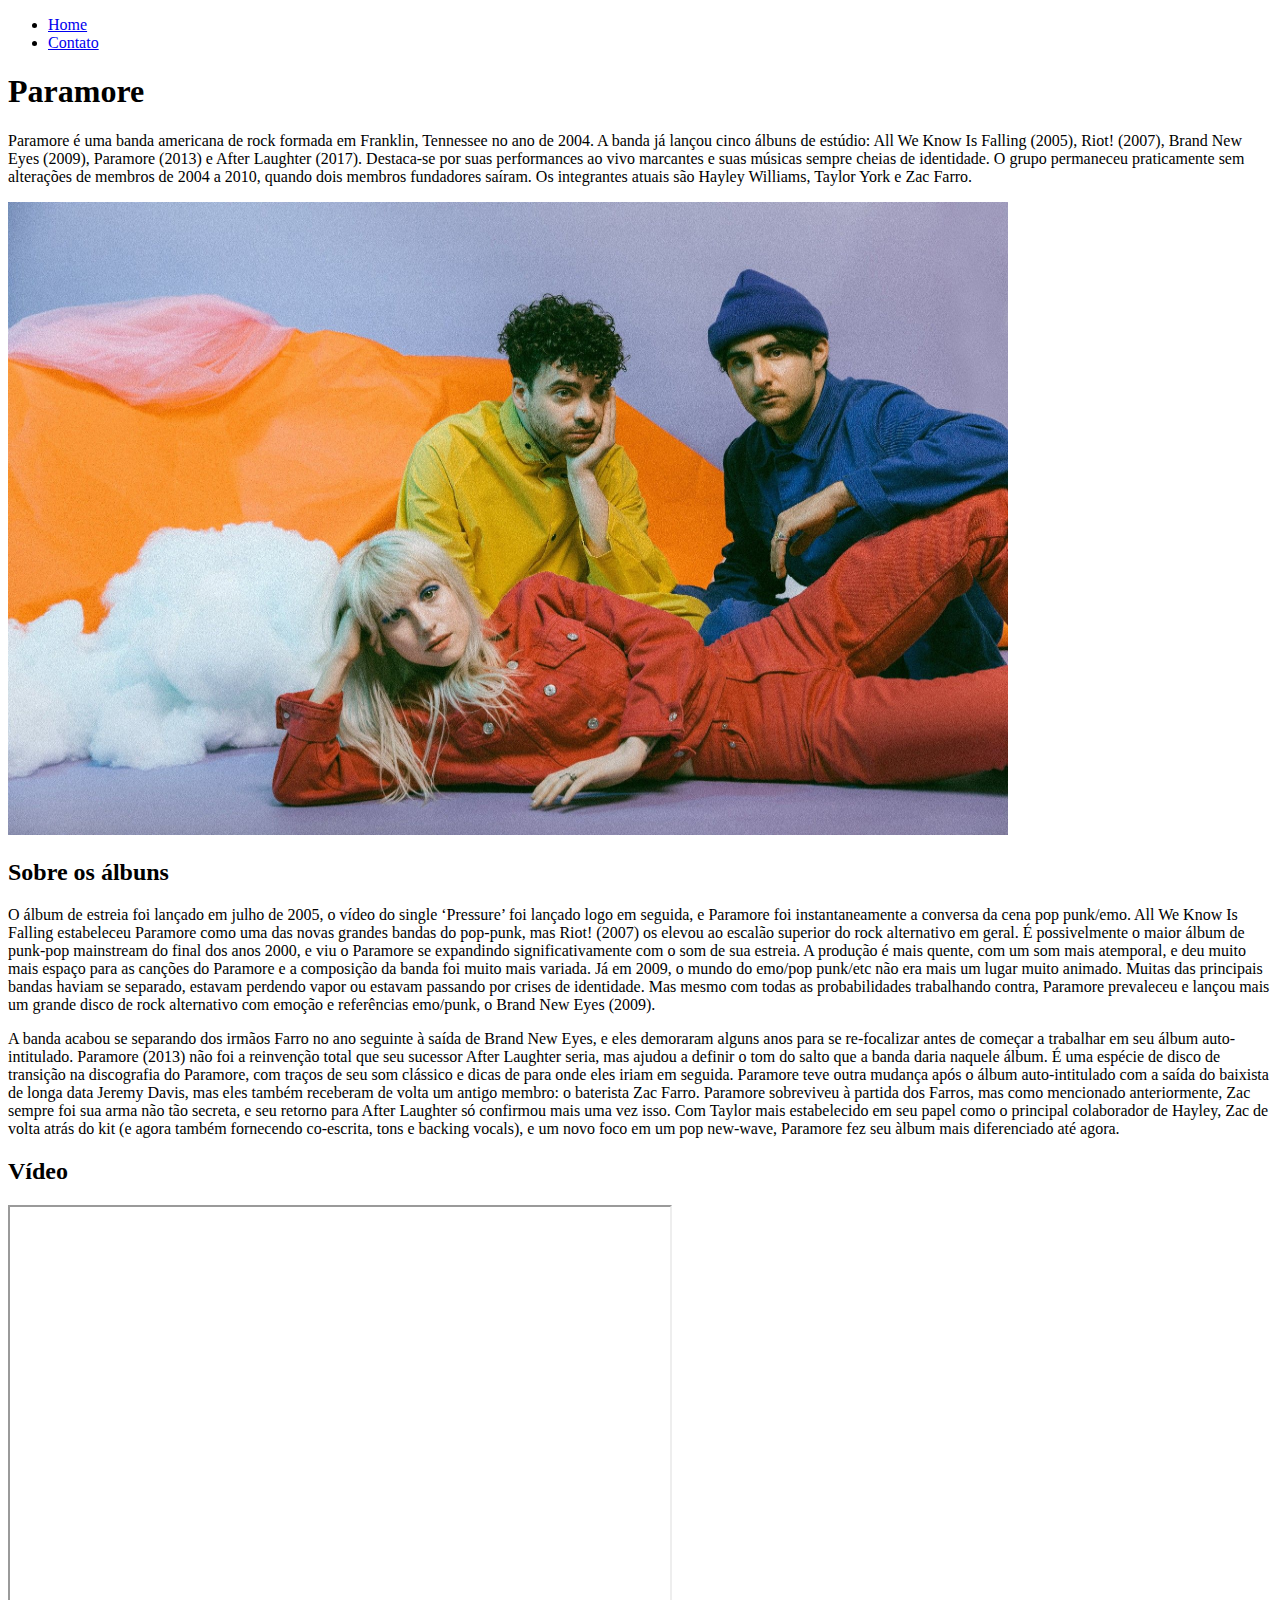
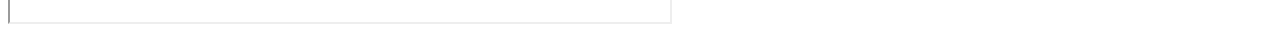
==== index.html @ 7d205ff6 "primeira versão html" ====
<!DOCTYPE html>
<html lang="pt-br">
<head>
    <meta charset="UTF-8">
    <meta http-equiv="X-UA-Compatible" content="IE=edge">
    <meta name="viewport" content="width=device-width, initial-scale=1.0">
    <title>Paramore</title>
</head>
<body>
    <ul>
        <li>
            <a href="index.html">Home</a>
        </li>
        <li>
            <a href="contato.html">Contato</a>
        </li>
    </ul>
    <h1>Paramore</h1>
   <!-- <h6>sub limite</h6> -->
    <p>
        Paramore é uma banda americana de rock formada em Franklin, Tennessee no ano de 2004. A banda já lançou cinco álbuns de estúdio: All We Know Is Falling (2005), Riot! (2007), Brand New Eyes (2009), Paramore (2013) e After Laughter (2017). Destaca-se por suas performances ao vivo marcantes e suas músicas sempre cheias de identidade. O grupo permaneceu praticamente sem alterações de membros de 2004 a 2010, quando dois membros fundadores saíram. Os integrantes atuais são Hayley Williams, Taylor York e Zac Farro.
    </p>

    <img src="assets/img/ab2a13274489032b5445c9300c2b1933.jpg" alt="Foto da banda Paramore" width="1000px" 
    height="633px">

    <h2>Sobre os álbuns</h2>

    <p>
        O álbum de estreia foi lançado em julho de 2005, o vídeo do single ‘Pressure’ foi lançado logo em seguida, e Paramore foi instantaneamente a conversa da cena pop punk/emo. All We Know Is Falling estabeleceu Paramore como uma das novas grandes bandas do pop-punk, mas Riot! (2007) os elevou ao escalão superior do rock alternativo em geral. É possivelmente o maior álbum de punk-pop mainstream do final dos anos 2000, e viu o Paramore se expandindo significativamente com o som de sua estreia. A produção é mais quente, com um som mais atemporal, e deu muito mais espaço para as canções do Paramore e a composição da banda foi muito mais variada. Já em 2009, o mundo do emo/pop punk/etc não era mais um lugar muito animado. Muitas das principais bandas haviam se separado, estavam perdendo vapor ou estavam passando por crises de identidade. Mas mesmo com todas as probabilidades trabalhando contra, Paramore prevaleceu e lançou mais um grande disco de rock alternativo com emoção e referências emo/punk, o  Brand New Eyes (2009).
    </p>
    <p>A banda acabou se separando dos irmãos Farro no ano seguinte à saída de Brand New Eyes, e eles demoraram alguns anos para se re-focalizar antes de começar a trabalhar em seu álbum auto-intitulado. Paramore (2013) não foi a reinvenção total que seu sucessor After Laughter seria, mas ajudou a definir o tom do salto que a banda daria naquele álbum. É uma espécie de disco de transição na discografia do Paramore, com traços de seu som clássico e dicas de para onde eles iriam em seguida. Paramore teve outra mudança após o álbum auto-intitulado com a saída do baixista de longa data Jeremy Davis, mas eles também receberam de volta um antigo membro: o baterista Zac Farro. Paramore sobreviveu à partida dos Farros, mas como mencionado anteriormente, Zac sempre foi sua arma não tão secreta, e seu retorno para After Laughter só confirmou mais uma vez isso. Com Taylor mais estabelecido em seu papel como o principal colaborador de Hayley, Zac de volta atrás do kit (e agora também fornecendo co-escrita, tons e backing vocals), e um novo foco em um pop new-wave, Paramore fez seu àlbum mais diferenciado até agora.</p>
    
    <h2>Vídeo</h2>

    <iframe 
    width="660" 
    height="415" 
    src="https://www.youtube.com/embed/XoYu7K6Ywkg" 
    title="YouTube video player" 
    frameborder="3" 
    allow="accelerometer; autoplay; clipboard-write; encrypted-media; gyroscope; picture-in-picture" 
    allowfullscreen>
    </iframe>
</body>
</html>
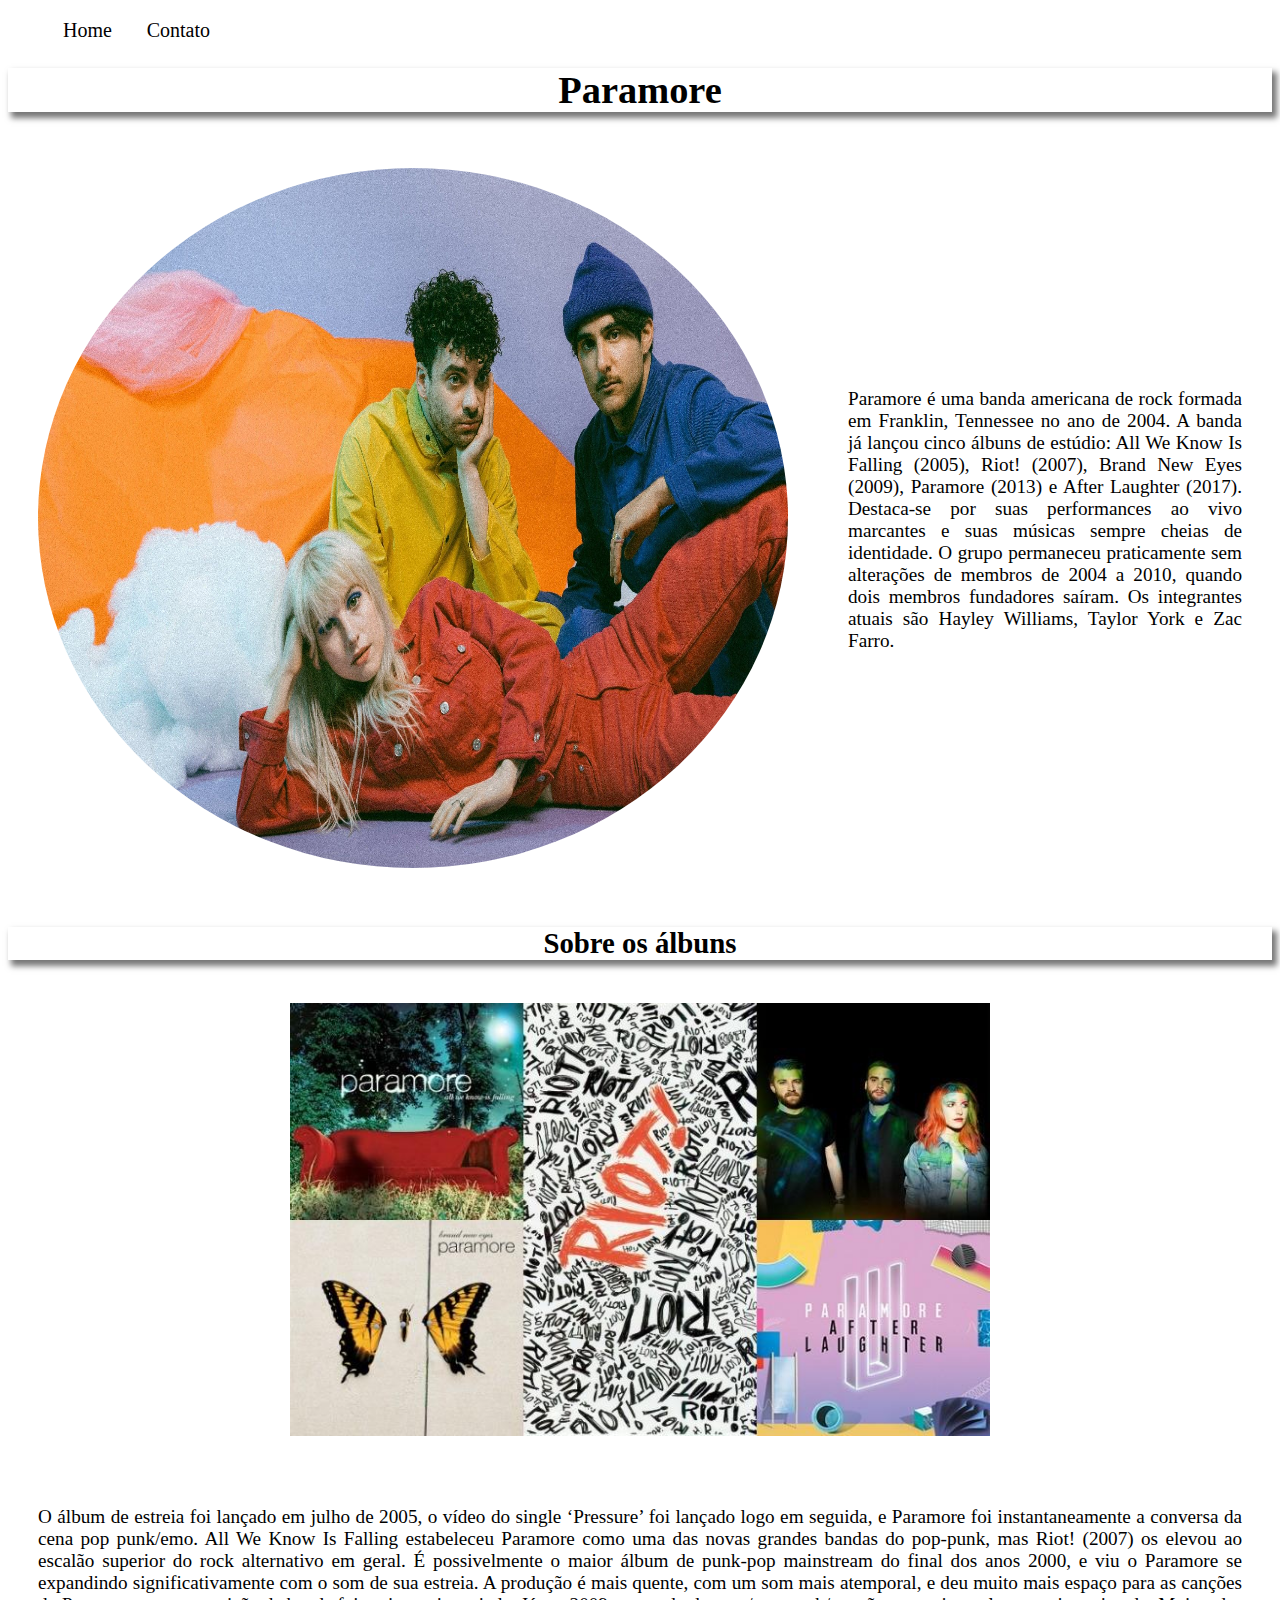
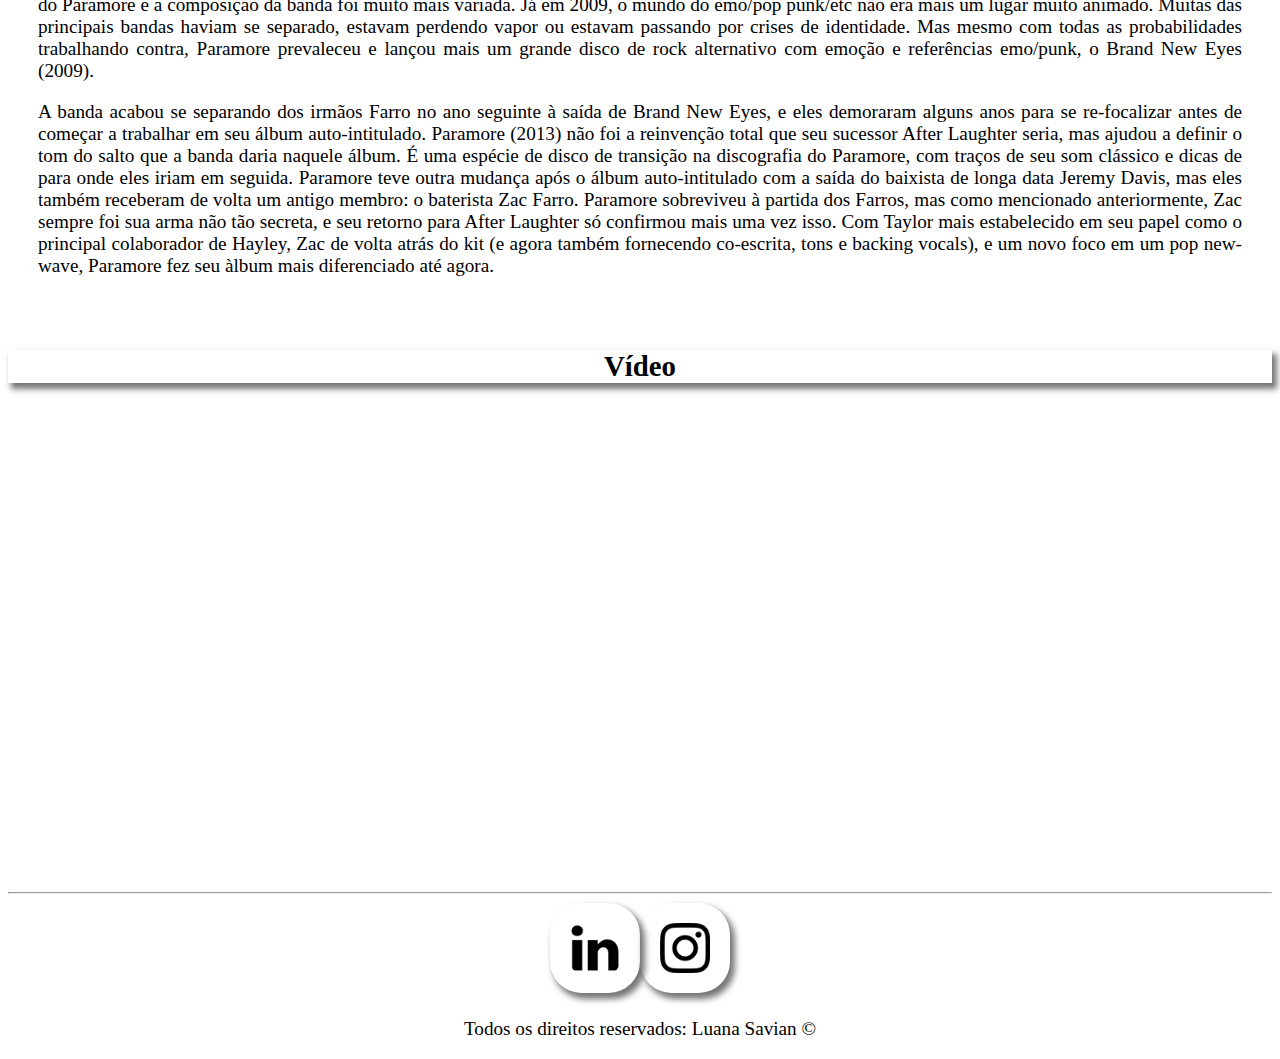
==== commit 79e6cd60: "primeira versão css" ====
--- a/index.html
+++ b/index.html
@@ -1,13 +1,16 @@
 <!DOCTYPE html>
 <html lang="pt-br">
+
 <head>
     <meta charset="UTF-8">
     <meta http-equiv="X-UA-Compatible" content="IE=edge">
     <meta name="viewport" content="width=device-width, initial-scale=1.0">
     <title>Paramore</title>
+    <link rel="stylesheet" href="assets/css/style.css">
 </head>
+
 <body>
-    <ul>
+    <ul id="menu">
         <li>
             <a href="index.html">Home</a>
         </li>
@@ -15,32 +18,107 @@
             <a href="contato.html">Contato</a>
         </li>
     </ul>
-    <h1>Paramore</h1>
-   <!-- <h6>sub limite</h6> -->
-    <p>
-        Paramore é uma banda americana de rock formada em Franklin, Tennessee no ano de 2004. A banda já lançou cinco álbuns de estúdio: All We Know Is Falling (2005), Riot! (2007), Brand New Eyes (2009), Paramore (2013) e After Laughter (2017). Destaca-se por suas performances ao vivo marcantes e suas músicas sempre cheias de identidade. O grupo permaneceu praticamente sem alterações de membros de 2004 a 2010, quando dois membros fundadores saíram. Os integrantes atuais são Hayley Williams, Taylor York e Zac Farro.
-    </p>
+    <h1 id="txt1" class="center">Paramore</h1>
+    <div class="container">
 
-    <img src="assets/img/ab2a13274489032b5445c9300c2b1933.jpg" alt="Foto da banda Paramore" width="1000px" 
-    height="633px">
+        <div>
+            <img class="br-50 wh-700 p-30" src="assets/img/ab2a13274489032b5445c9300c2b1933.jpg"
+                alt="Foto da banda Paramore" width="1000px" height="633px">
+        </div>
 
-    <h2>Sobre os álbuns</h2>
+        <div class="p-30">
+            <p class="justify">
+                Paramore é uma banda americana de rock formada em Franklin, Tennessee no ano de 2004. A banda já lançou
+                cinco
+                álbuns de estúdio: All We Know Is Falling (2005), Riot! (2007), Brand New Eyes (2009), Paramore (2013) e
+                After
+                Laughter (2017). Destaca-se por suas performances ao vivo marcantes e suas músicas sempre cheias de
+                identidade.
+                O grupo permaneceu praticamente sem alterações de membros de 2004 a 2010, quando dois membros fundadores
+                saíram.
+                Os integrantes atuais são Hayley Williams, Taylor York e Zac Farro.
+            </p>
+        </div>
+    </div>
+    <!-- <h6>sub limite</h6> -->
 
-    <p>
-        O álbum de estreia foi lançado em julho de 2005, o vídeo do single ‘Pressure’ foi lançado logo em seguida, e Paramore foi instantaneamente a conversa da cena pop punk/emo. All We Know Is Falling estabeleceu Paramore como uma das novas grandes bandas do pop-punk, mas Riot! (2007) os elevou ao escalão superior do rock alternativo em geral. É possivelmente o maior álbum de punk-pop mainstream do final dos anos 2000, e viu o Paramore se expandindo significativamente com o som de sua estreia. A produção é mais quente, com um som mais atemporal, e deu muito mais espaço para as canções do Paramore e a composição da banda foi muito mais variada. Já em 2009, o mundo do emo/pop punk/etc não era mais um lugar muito animado. Muitas das principais bandas haviam se separado, estavam perdendo vapor ou estavam passando por crises de identidade. Mas mesmo com todas as probabilidades trabalhando contra, Paramore prevaleceu e lançou mais um grande disco de rock alternativo com emoção e referências emo/punk, o  Brand New Eyes (2009).
-    </p>
-    <p>A banda acabou se separando dos irmãos Farro no ano seguinte à saída de Brand New Eyes, e eles demoraram alguns anos para se re-focalizar antes de começar a trabalhar em seu álbum auto-intitulado. Paramore (2013) não foi a reinvenção total que seu sucessor After Laughter seria, mas ajudou a definir o tom do salto que a banda daria naquele álbum. É uma espécie de disco de transição na discografia do Paramore, com traços de seu som clássico e dicas de para onde eles iriam em seguida. Paramore teve outra mudança após o álbum auto-intitulado com a saída do baixista de longa data Jeremy Davis, mas eles também receberam de volta um antigo membro: o baterista Zac Farro. Paramore sobreviveu à partida dos Farros, mas como mencionado anteriormente, Zac sempre foi sua arma não tão secreta, e seu retorno para After Laughter só confirmou mais uma vez isso. Com Taylor mais estabelecido em seu papel como o principal colaborador de Hayley, Zac de volta atrás do kit (e agora também fornecendo co-escrita, tons e backing vocals), e um novo foco em um pop new-wave, Paramore fez seu àlbum mais diferenciado até agora.</p>
-    
-    <h2>Vídeo</h2>
+    <h2 id="txt2" class="center">Sobre os álbuns</h2>
+    <div>
+        <img class="p-20 center" src="assets/img/paramore_albums_1540901409_c0072af1_progressive.jpg"
+            alt="Foto dos álbuns banda Paramore" width="700px" height="433px">
+    </div>
+    <div class="container">
+        <div class="p-30">
+            <p class="justify">
+                O álbum de estreia foi lançado em julho de 2005, o vídeo do single ‘Pressure’ foi lançado logo em
+                seguida, e
+                Paramore foi instantaneamente a conversa da cena pop punk/emo. All We Know Is Falling estabeleceu
+                Paramore como
+                uma das novas grandes bandas do pop-punk, mas Riot! (2007) os elevou ao escalão superior do rock
+                alternativo em
+                geral. É possivelmente o maior álbum de punk-pop mainstream do final dos anos 2000, e viu o Paramore se
+                expandindo significativamente com o som de sua estreia. A produção é mais quente, com um som mais
+                atemporal, e
+                deu muito mais espaço para as canções do Paramore e a composição da banda foi muito mais variada. Já em
+                2009, o
+                mundo do emo/pop punk/etc não era mais um lugar muito animado. Muitas das principais bandas haviam se
+                separado,
+                estavam perdendo vapor ou estavam passando por crises de identidade. Mas mesmo com todas as
+                probabilidades
+                trabalhando contra, Paramore prevaleceu e lançou mais um grande disco de rock alternativo com emoção e
+                referências emo/punk, o Brand New Eyes (2009).
+            </p>
+            <p class="justify">
+                A banda acabou se separando dos irmãos Farro no ano seguinte à saída de Brand New Eyes, e eles demoraram
+                alguns
+                anos para se re-focalizar antes de começar a trabalhar em seu álbum auto-intitulado. Paramore (2013) não
+                foi a
+                reinvenção total que seu sucessor After Laughter seria, mas ajudou a definir o tom do salto que a banda
+                daria
+                naquele álbum. É uma espécie de disco de transição na discografia do Paramore, com traços de seu som
+                clássico e
+                dicas de para onde eles iriam em seguida. Paramore teve outra mudança após o álbum auto-intitulado com a
+                saída
+                do baixista de longa data Jeremy Davis, mas eles também receberam de volta um antigo membro: o baterista
+                Zac
+                Farro. Paramore sobreviveu à partida dos Farros, mas como mencionado anteriormente, Zac sempre foi sua
+                arma não
+                tão secreta, e seu retorno para After Laughter só confirmou mais uma vez isso. Com Taylor mais
+                estabelecido em
+                seu papel como o principal colaborador de Hayley, Zac de volta atrás do kit (e agora também fornecendo
+                co-escrita, tons e backing vocals), e um novo foco em um pop new-wave, Paramore fez seu àlbum mais
+                diferenciado
+                até agora.
+            </p>
+        </div>
+    </div>
 
-    <iframe 
-    width="660" 
-    height="415" 
-    src="https://www.youtube.com/embed/XoYu7K6Ywkg" 
-    title="YouTube video player" 
-    frameborder="3" 
-    allow="accelerometer; autoplay; clipboard-write; encrypted-media; gyroscope; picture-in-picture" 
-    allowfullscreen>
-    </iframe>
+    <h2 id="txt3" class="center">Vídeo</h2>
+    <div class="container mb-50">
+        <iframe width="660" height="415" src="https://www.youtube.com/embed/AEB6ibtdPZc" title="YouTube video player"
+            frameborder="0"
+            allow="accelerometer; autoplay; clipboard-write; encrypted-media; gyroscope; picture-in-picture"
+            allowfullscreen>
+        </iframe>
+    </div>
+    <hr>
+    <footer>
+
+        <div class="container">
+            <a href="https://www.linkedin.com/in/luana-suelen-savian/" target="_blank">
+                <img id="img1" class="tm-social p-20" src="assets/img/linkedin.png" alt="Logo do Linkedin">
+            </a>
+            <a href="https://www.instagram.com/luanasavian/" target="_blank">
+                <img id="img2" class="tm-social p-20" src="assets/img/instagram.png" alt="Logo do Instagram">
+            </a>
+
+        </div>
+
+        <p class="center">
+            Todos os direitos reservados: Luana Savian &copy;
+        </p>
+    </footer>
+
 </body>
+
 </html>--- a/assets/css/style.css
+++ b/assets/css/style.css
@@ -0,0 +1,105 @@
+/*Estilos da página index.html */
+
+body {
+    background-image: url("https://i.pinimg.com/originals/22/57/4d/22574d634c5f39847766b82ed66a932f.png");
+    background-size: 1800px;
+    font-family: 'Open Sans';
+    font-size: larger;
+  }  
+
+.center {
+    text-align: center;
+}
+
+.justify {
+    text-align: justify;
+}
+
+.container {
+    display: flex;
+    flex-flow: row;
+    justify-content: center;
+    align-items: center;
+}
+
+#menu li{
+    display: inline;
+    padding: 15px;
+}
+
+#menu li a {
+    text-decoration: none;
+    color: black;
+    font-size: 20px;
+}
+
+#menu li a:hover {
+    color: white;
+}
+
+img.center {
+    display: block;
+    margin-left: auto;
+    margin-right: auto;
+}
+
+.p-30 {
+    padding: 30px;
+}
+
+.br-50 {
+    border-radius: 50%;
+}
+
+.wh-700 {
+    width: 750px;
+    height: 700px;
+}
+
+.tm-social {
+    width: 50px;
+    height: 50px;
+}
+
+.mb-50 {
+    margin-bottom: 70px;
+}
+
+.p-20 {
+    padding: 20px;
+}
+
+#img1, #img2 {
+    border-radius: 35%;
+    box-shadow: 4px 5px 6px 1px rgb(0 0 0 / 54%);
+  }
+
+#txt1, #txt2, #txt3 {
+    box-shadow: 4px 5px 6px 1px rgb(0 0 0 / 54%);
+}
+
+/*Estilos da página contato.html */
+
+button {
+    width: 8rem;
+    padding: .5rem;
+    border-radius: 5px;
+    border: none;
+    font-size: 1rem;
+    background:
+      linear-gradient(to right, #41D3BD, #791E94),
+      linear-gradient(to bottom, #791E94, #FE9920),
+      linear-gradient(-45deg, transparent, transparent 40%, #FE9920 45%, #FE9920 55%, transparent 60%, transparent),
+      linear-gradient(to left, #FE9920, #FCFF4B),
+      linear-gradient(to top, #FCFF4B, #41D3BD),
+      linear-gradient(-45deg, transparent, transparent 40%, #41D3BD 45%, #41D3BD 55%, transparent 60%, transparent);
+}
+
+button:hover{
+  cursor: pointer;
+  transform: scale(1.03)
+}
+
+.ml-50 {
+    margin-left: 50px;
+}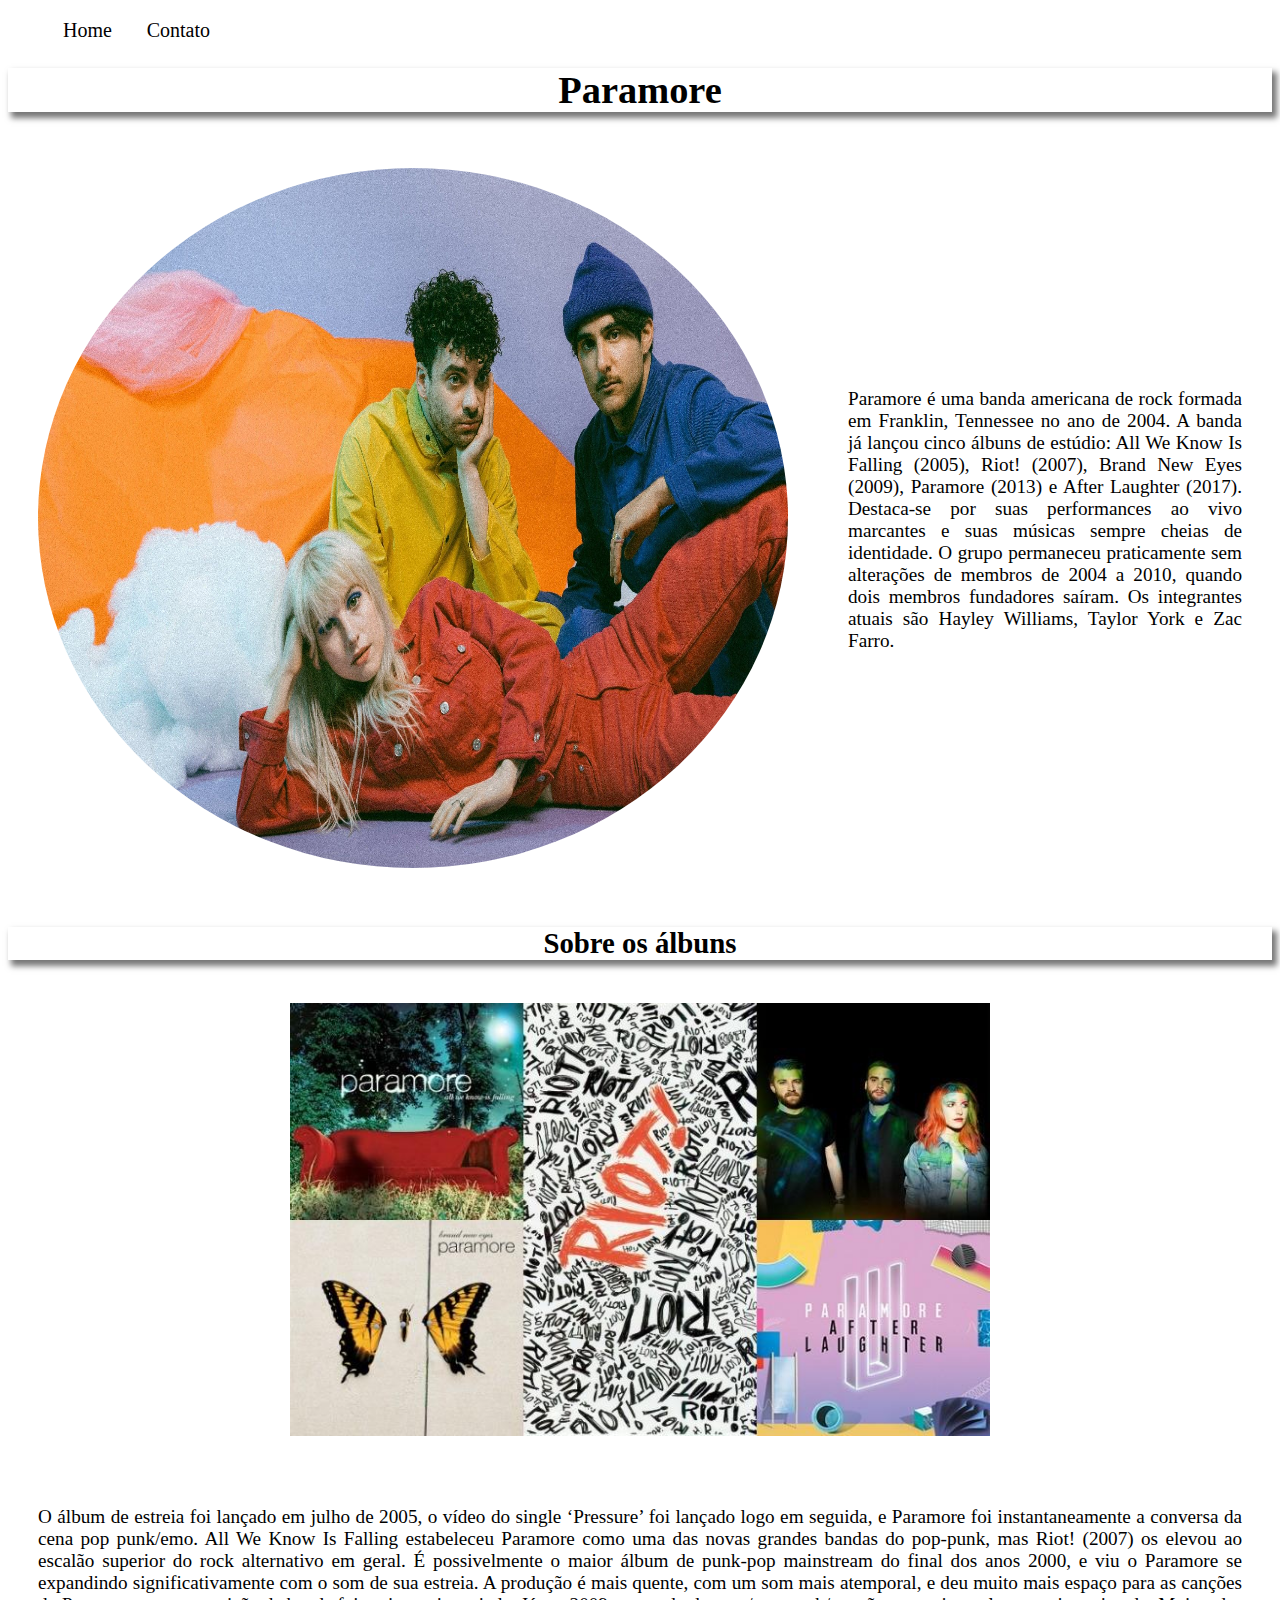
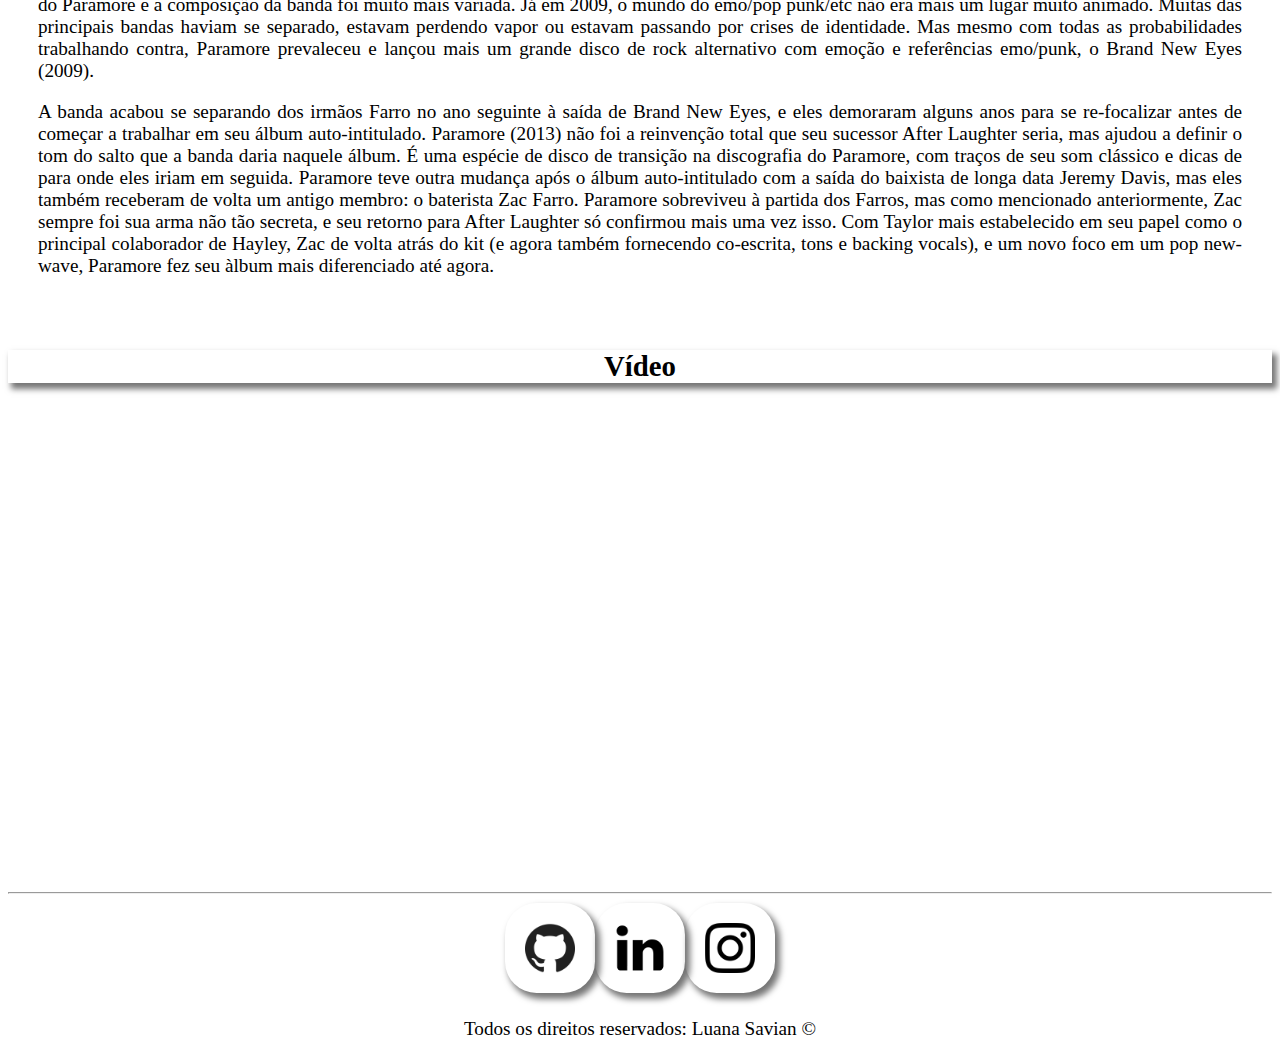
==== commit feb5a8e1: "primeira versão css nova imagem" ====
--- a/index.html
+++ b/index.html
@@ -105,11 +105,14 @@
     <footer>
 
         <div class="container">
+            <a href="https://github.com/TolearSav" target="_blank">
+                <img id="img1" class="tm-social p-20" src="assets/img/github.png" alt="Logo do Github">
+            </a>
             <a href="https://www.linkedin.com/in/luana-suelen-savian/" target="_blank">
-                <img id="img1" class="tm-social p-20" src="assets/img/linkedin.png" alt="Logo do Linkedin">
+                <img id="img2" class="tm-social p-20" src="assets/img/linkedin.png" alt="Logo do Linkedin">
             </a>
             <a href="https://www.instagram.com/luanasavian/" target="_blank">
-                <img id="img2" class="tm-social p-20" src="assets/img/instagram.png" alt="Logo do Instagram">
+                <img id="img3" class="tm-social p-20" src="assets/img/instagram.png" alt="Logo do Instagram">
             </a>
 
         </div>
--- a/assets/css/style.css
+++ b/assets/css/style.css
@@ -69,7 +69,7 @@
     padding: 20px;
 }
 
-#img1, #img2 {
+#img1, #img2, #img3 {
     border-radius: 35%;
     box-shadow: 4px 5px 6px 1px rgb(0 0 0 / 54%);
   }
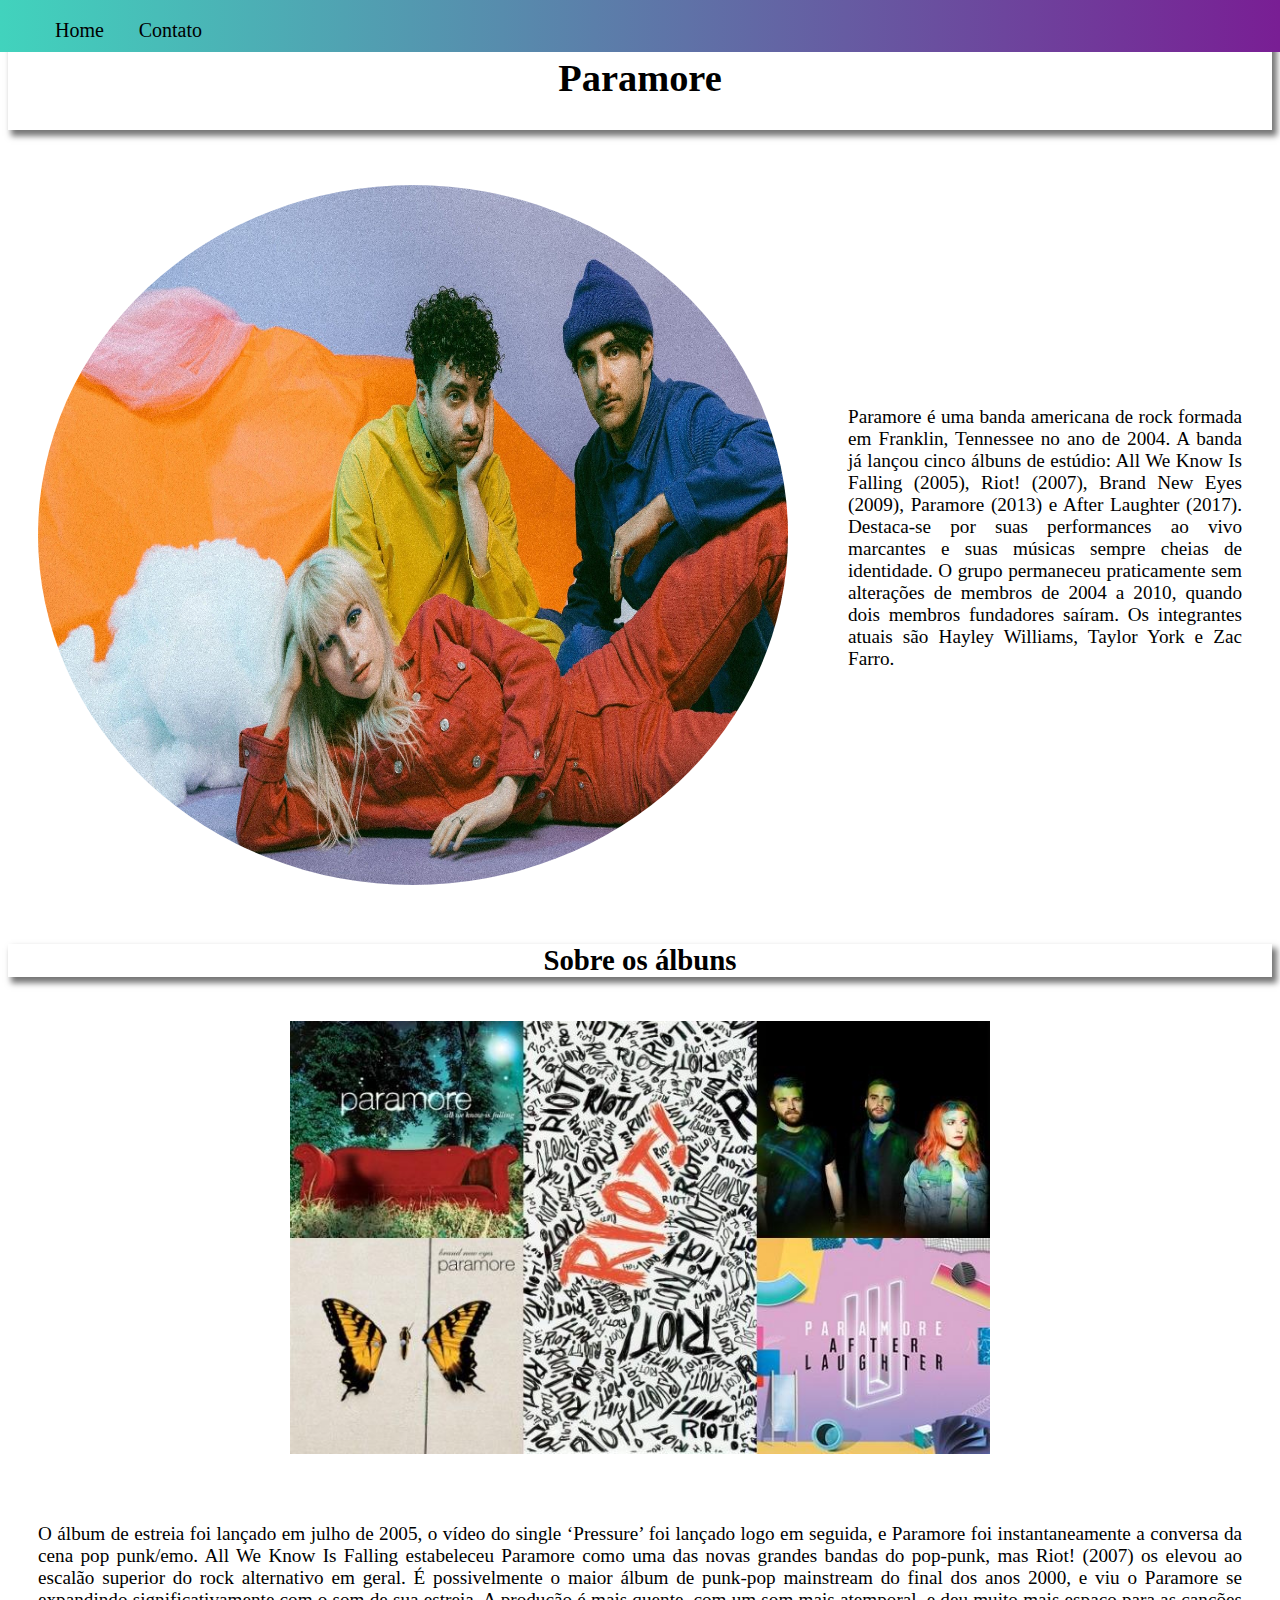
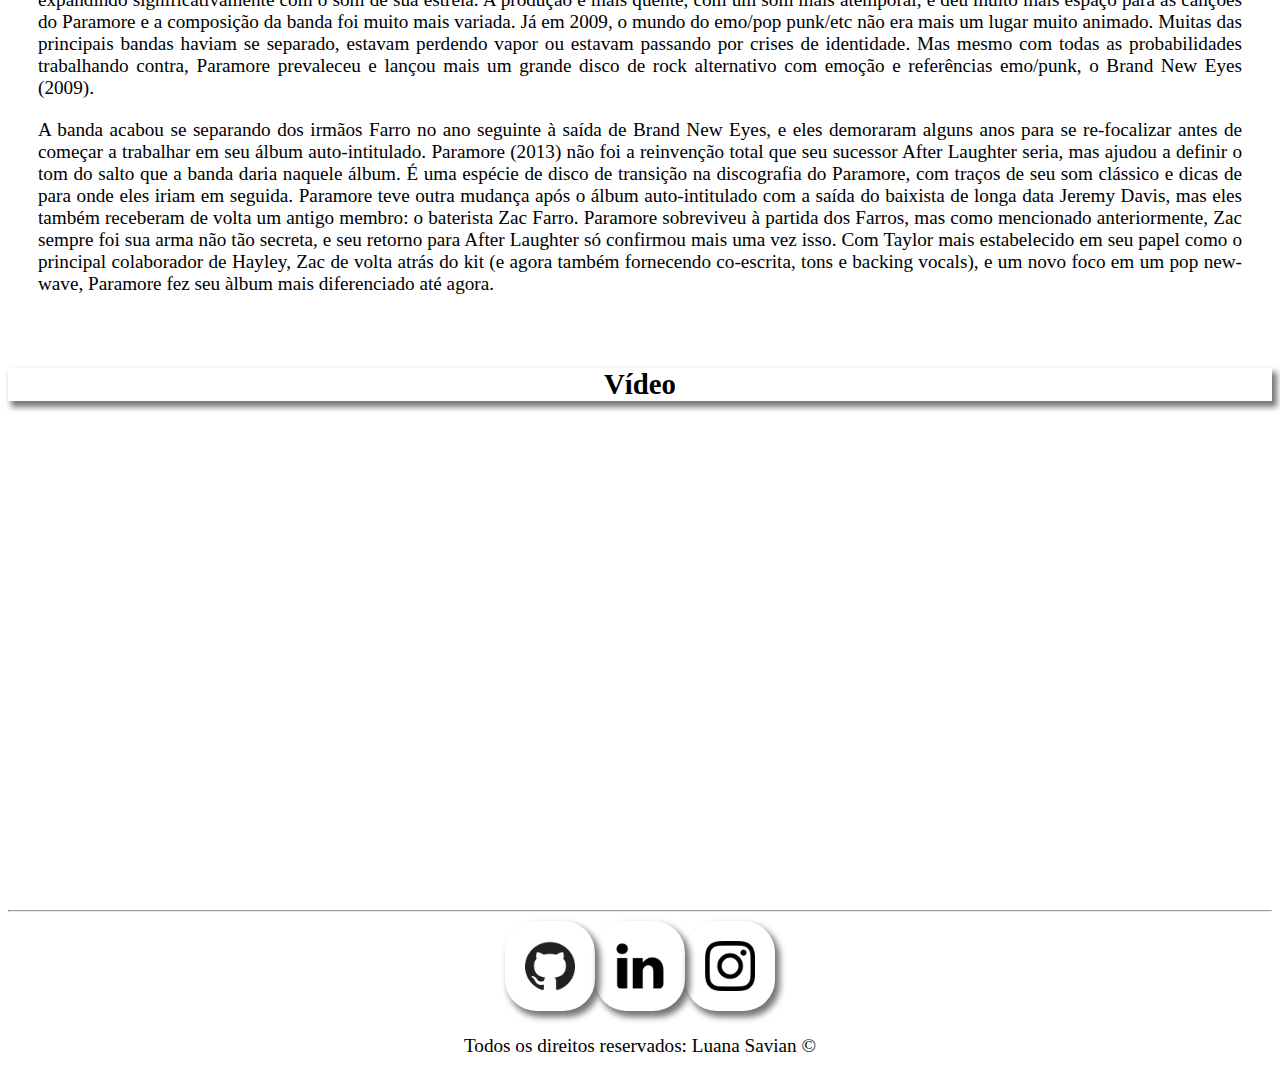
==== commit c8de1057: "primeira versão css adição header" ====
--- a/index.html
+++ b/index.html
@@ -10,15 +10,20 @@
 </head>
 
 <body>
-    <ul id="menu">
-        <li>
-            <a href="index.html">Home</a>
-        </li>
-        <li>
-            <a href="contato.html">Contato</a>
-        </li>
-    </ul>
-    <h1 id="txt1" class="center">Paramore</h1>
+
+    <header>
+        <nav>
+            <ul id="menu">
+                <li>
+                    <a href="index.html">Home</a>
+                </li>
+                <li>
+                    <a href="contato.html">Contato</a>
+                </li>
+            </ul>
+        </nav>
+    </header>
+    <h1 id="txt1" class="center p-30">Paramore</h1>
     <div class="container">
 
         <div>
--- a/assets/css/style.css
+++ b/assets/css/style.css
@@ -5,7 +5,28 @@
     background-size: 1800px;
     font-family: 'Open Sans';
     font-size: larger;
-  }  
+  } 
+  
+  header {
+    height: 52px;
+    position: fixed;
+    top: 0;
+    right: 0;
+    left: 0;
+    border-bottom: 1px solid linear-gradient(to right, #41D3BD, #791E94),
+    linear-gradient(to bottom, #791E94, #FE9920),
+    linear-gradient(-45deg, transparent, transparent 40%, #FE9920 45%, #FE9920 55%, transparent 60%, transparent),
+    linear-gradient(to left, #FE9920, #FCFF4B),
+    linear-gradient(to top, #FCFF4B, #41D3BD),
+    linear-gradient(-45deg, transparent, transparent 40%, #41D3BD 45%, #41D3BD 55%, transparent 60%, transparent);;
+    background: linear-gradient(to right, #41D3BD, #791E94),
+    linear-gradient(to bottom, #791E94, #FE9920),
+    linear-gradient(-45deg, transparent, transparent 40%, #FE9920 45%, #FE9920 55%, transparent 60%, transparent),
+    linear-gradient(to left, #FE9920, #FCFF4B),
+    linear-gradient(to top, #FCFF4B, #41D3BD),
+    linear-gradient(-45deg, transparent, transparent 40%, #41D3BD 45%, #41D3BD 55%, transparent 60%, transparent);;
+    z-index: 2;
+  }
 
 .center {
     text-align: center;
@@ -74,7 +95,7 @@
     box-shadow: 4px 5px 6px 1px rgb(0 0 0 / 54%);
   }
 
-#txt1, #txt2, #txt3 {
+#txt1, #txt2, #txt3, #txt4 {
     box-shadow: 4px 5px 6px 1px rgb(0 0 0 / 54%);
 }
 
